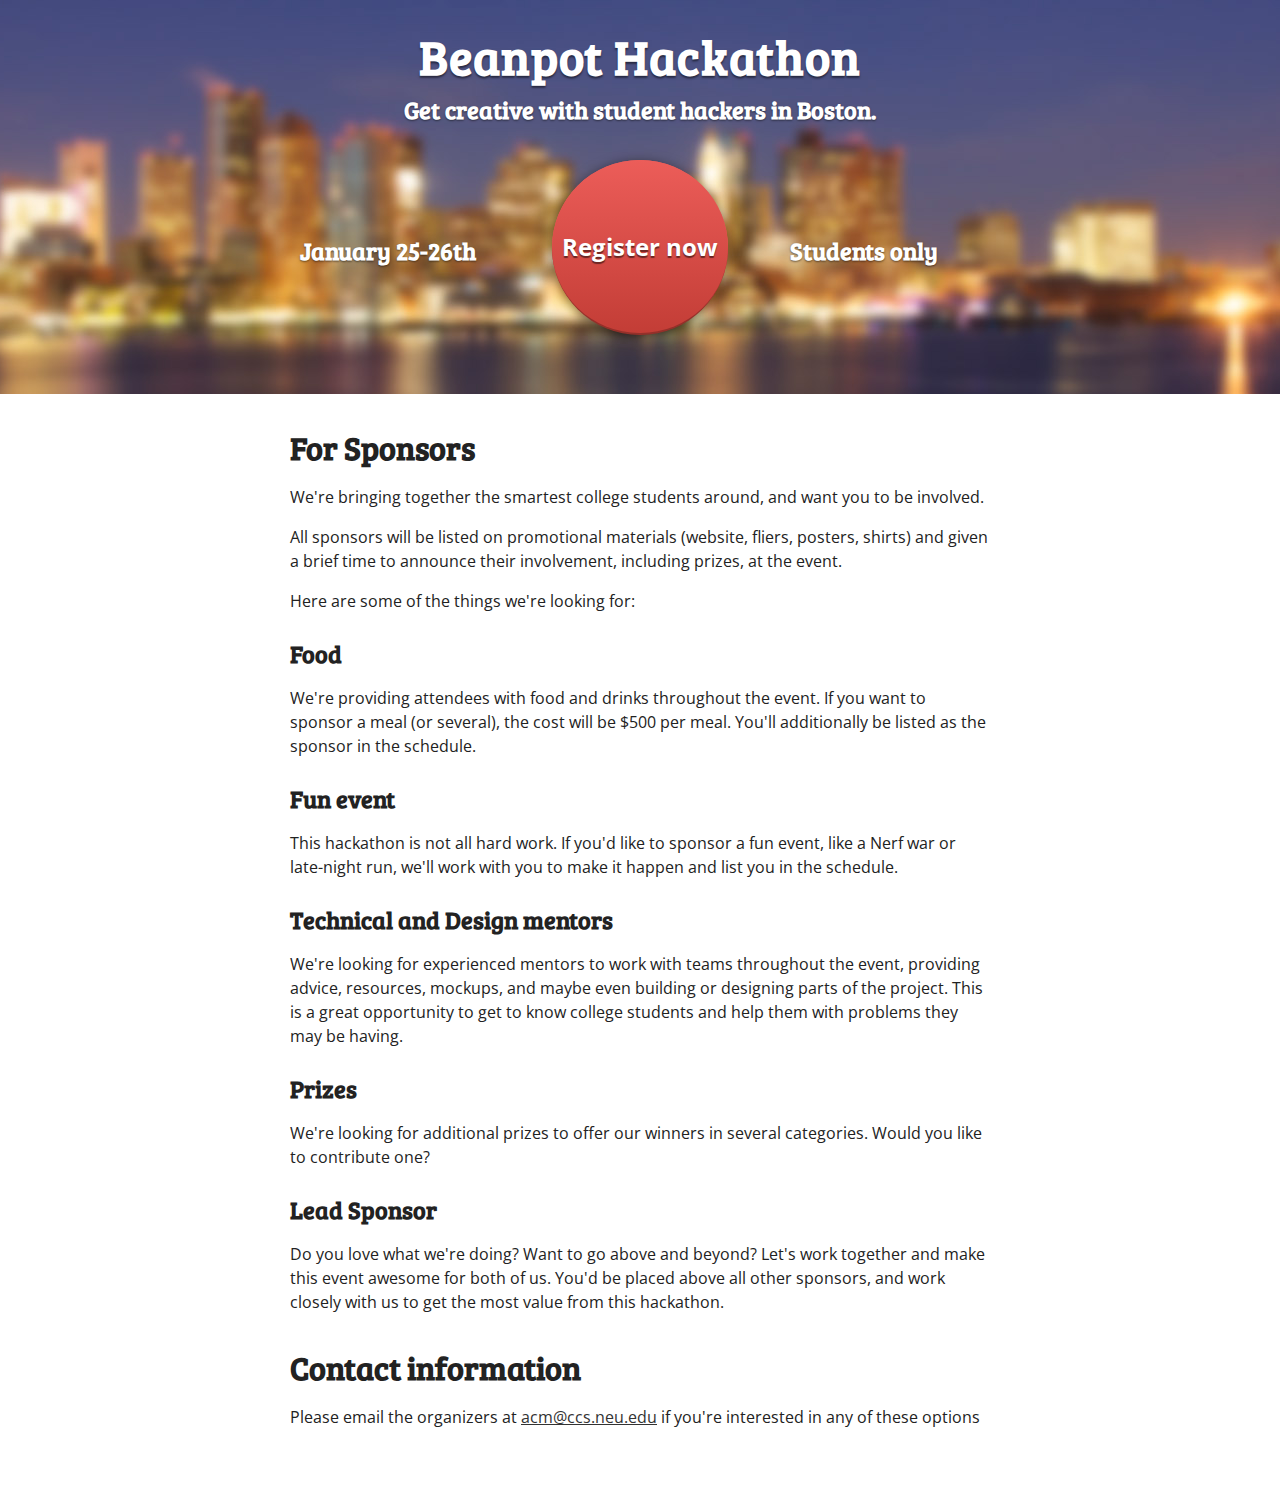
==== sponsors/index.html @ 758f2d74 "Initial hackbeanpot website" ====
<!DOCTYPE html>
<html dir="ltr" lang="en-US">
<head>

  <meta charset="utf-8">
  <title>Beanpot Hackathon for college students in Boston</title>
  <meta name="description" content="A hackathon for students in the Boston area to build awesome projects" />

  <meta property="og:title" content="Beanpot Hackathon on January 25th"/>
  <meta property="og:site_name" content="Beanpot Hackathon on January 25th"/>
  <meta property="og:type" content="og:website"/>
  <meta property="og:url" content="http://www.hackbeanpot.com"/>
  <meta property="twitter:url" content="http://www.hackbeanpot.com"/>
  <meta property="og:image" content="http://www.hackbeanpot.com/images/share.jpg"/>
  <meta property="twitter:title" content="Check out the Beanpot Hackathon for Boston students on January 25th at Microsoft NERD!" />
  <meta property="og:description"
        content="Hackathon for college students in Boston on January 25th at Microsoft NERD" />

  <link href='http://fonts.googleapis.com/css?family=Bree+Serif|Open+Sans' rel='stylesheet' type='text/css'>

  <meta name="viewport" content="width=800" id="viewport">

  <link rel="stylesheet" href="/css/normalize.css" type="text/css" media="screen" />
  <link rel="stylesheet" href="/css/style.css" type="text/css" media="screen" />

</head>
<body>
  <div id="background"></div>

  <div class="banner">
  <div class="container">
    <div class="content">
      <h1 class="logotext"><a href="/">Beanpot Hackathon</a></h1>
      <div class="details">
        <div class="message">
          <p class="large">Get creative with student hackers in Boston.</p>
          <p id="date" class="large">January 25-26th</p>
          <p id="slogan" class="large">Students only</p>
        </div>
      </div>

      <a id="register" href="http://hackbeanpot.eventbrite.com">Register now</a>
    </div>
  </div>
  </div>

  <div class="container">

    <h1>For Sponsors</h1>

    <p>
    We're bringing together the smartest college students around, and want you to be involved.
    </p>

    <p>All sponsors will be listed on promotional materials (website, fliers, posters, shirts) and given a brief time to announce their involvement, including prizes, at the event.</p>

    <p>Here are some of the things we're looking for:</p>

    <h2>Food</h2>

    <p>
    We're providing attendees with food and drinks throughout the event. If you want to sponsor a meal (or several), the cost will be $500 per meal. You'll additionally be listed as the sponsor in the schedule.
    </p>

    <h2>Fun event</h2>

    <p>This hackathon is not all hard work. If you'd like to sponsor a fun event, like a Nerf war or late-night run, we'll work with you to make it happen and list you in the schedule.</p>

    <h2>Technical and Design mentors</h2>

    <p>
    We're looking for experienced mentors to work with teams throughout the event, providing advice, resources, mockups, and maybe even building or designing parts of the project. This is a great opportunity to get to know college students and help them with problems they may be having.
    </p>

    <h2>Prizes</h2>

    <p>We're looking for additional prizes to offer our winners in several categories. Would you like to contribute one?</p>

    <h2>Lead Sponsor</h2>

    <p>Do you love what we're doing? Want to go above and beyond? Let's work together and make this event awesome for both of us. You'd be placed above all other sponsors, and work closely with us to get the most value from this hackathon.</p>

    <h1>Contact information</h1>

    <p>Please email the organizers at <a href="mailto:acm@ccs.neu.edu">acm@ccs.neu.edu</a> if you're interested in any of these options</p>

  </div>

<script type="text/javascript">

  var _gaq = _gaq || [];
  _gaq.push(['_setAccount', 'UA-37479160-1']);
  _gaq.push(['_trackPageview']);

  (function() {
    var ga = document.createElement('script'); ga.type = 'text/javascript'; ga.async = true;
    ga.src = ('https:' == document.location.protocol ? 'https://ssl' : 'http://www') + '.google-analytics.com/ga.js';
    var s = document.getElementsByTagName('script')[0]; s.parentNode.insertBefore(ga, s);
  })();

</script>

</body>
</html>
---- css/style.css ----
body {
  font-family: "Open Sans", "Helvetica Neue", Helvetica, Arial, sans-serif;
  color: #222;
  padding-bottom: 60px;
}
.container {
  width: 700px;
  margin: 0 auto;
}
a {
  color: #333;
}
h1,
h2,
h3 {
  font-family: "Bree Serif", "Open Sans", "Helvetica Neue", Helvetica, Arial, sans-serif;
}
h1,
h2 {
  margin-top: 1em;
  margin-bottom: 0.5em;
}
p {
  line-height: 1.5em;
}
.photo {
  width: 320px;
  height: 320px;
}
.content {
  position: relative;
  padding: 20px 0;
}
.banner {
  background-image: url("/images/background.jpg");
  background-repeat: no-repeat;
  background-attachment: fixed;
  background-position-x: center;
  padding-bottom: 210px;
  text-align: center;
}
.logotext {
  font-size: 48px;
  line-height: 1.5em;
  letter-spacing: 1px;
  margin: 0;
  text-shadow: 0 2px 2px rgba(0,0,0,0.5);
}
.logotext,
.logotext a {
  color: #fff;
  text-decoration: none;
}
.details,
.details a {
  color: #fff;
  text-shadow: 0 1px 2px rgba(0,0,0,0.5);
}
.details .large,
.details .medium,
.details .small {
  margin: 0;
  margin-bottom: 1em;
}
.details .large,
.details .medium {
  font-family: "Bree Serif", "Open Sans", "Helvetica Neue", Helvetica, Arial, sans-serif;
}
.details .large {
  font-size: 24px;
  font-weight: bold;
  margin-bottom: 1.5em;
}
.details .medium,
.details .small {
  font-family: "Open Sans", "Open Sans", "Helvetica Neue", Helvetica, Arial, sans-serif;
}
.details .medium {
  font-weight: 600;
  line-height: 1.4em;
}
#date {
  position: absolute;
  left: 10px;
  top: 233px;
}
#slogan {
  position: absolute;
  left: 500px;
  top: 233px;
}
#register {
  position: absolute;
  left: 50%;
  margin-left: -88px;
  top: 160px;
  font-size: 24px;
  font-weight: bold;
  padding: 70px 10px;
  background-color: #ec5d59;
  background-image: -moz-linear-gradient(top, #ec5d59 0%, #c33d36 100%);
  background-image: -webkit-gradient(linear, left top, left bottom, color-stop(0%, #ec5d59), color-stop(100%, #c33d36));
  background-image: -webkit-linear-gradient(top, #ec5d59 0%, #c33d36 100%);
  background-image: -ms-linear-gradient(top, #ec5d59 0%, #c33d36 100%);
  background-image: -o-linear-gradient(top, #ec5d59 0%, #c33d36 100%);
  background-image: linear-gradient(to bottom, #ec5d59 0%, #c33d36 100%);
  background-repeat: repeat-x;
  border: none;
  border-bottom: 2px solid #94302a;
  text-shadow: rgba(0,0,0,0.5) 0 2px 1px;
  border-radius: 6px;
  border-radius: 100px;
  font-weight: bold;
  color: #fff;
  text-decoration: none;
  box-shadow: 0 2px 12px 0 rgba(0,0,0,0.5);
}
#register:hover {
  -webkit-transition: background-position 0.2s linear;
  -moz-transition: background-position 0.2s linear;
  -ms-transition: background-position 0.2s linear;
  -o-transition: background-position 0.2s linear;
  transition: background-position 0.2s linear;
  background-position: 0 -15px;
  background-color: #c33d36;
}
.social {
  position: absolute;
  top: 360px;
  left: 50%;
  margin-left: -84px;
  padding: 0;
}
.social,
.social a {
  color: #ccc;
}
.social .fb-like,
.social .twitter-share-button {
  vertical-align: middle;
}
.social .fb-like {
  margin-right: 10px;
}
#map {
  float: right;
}
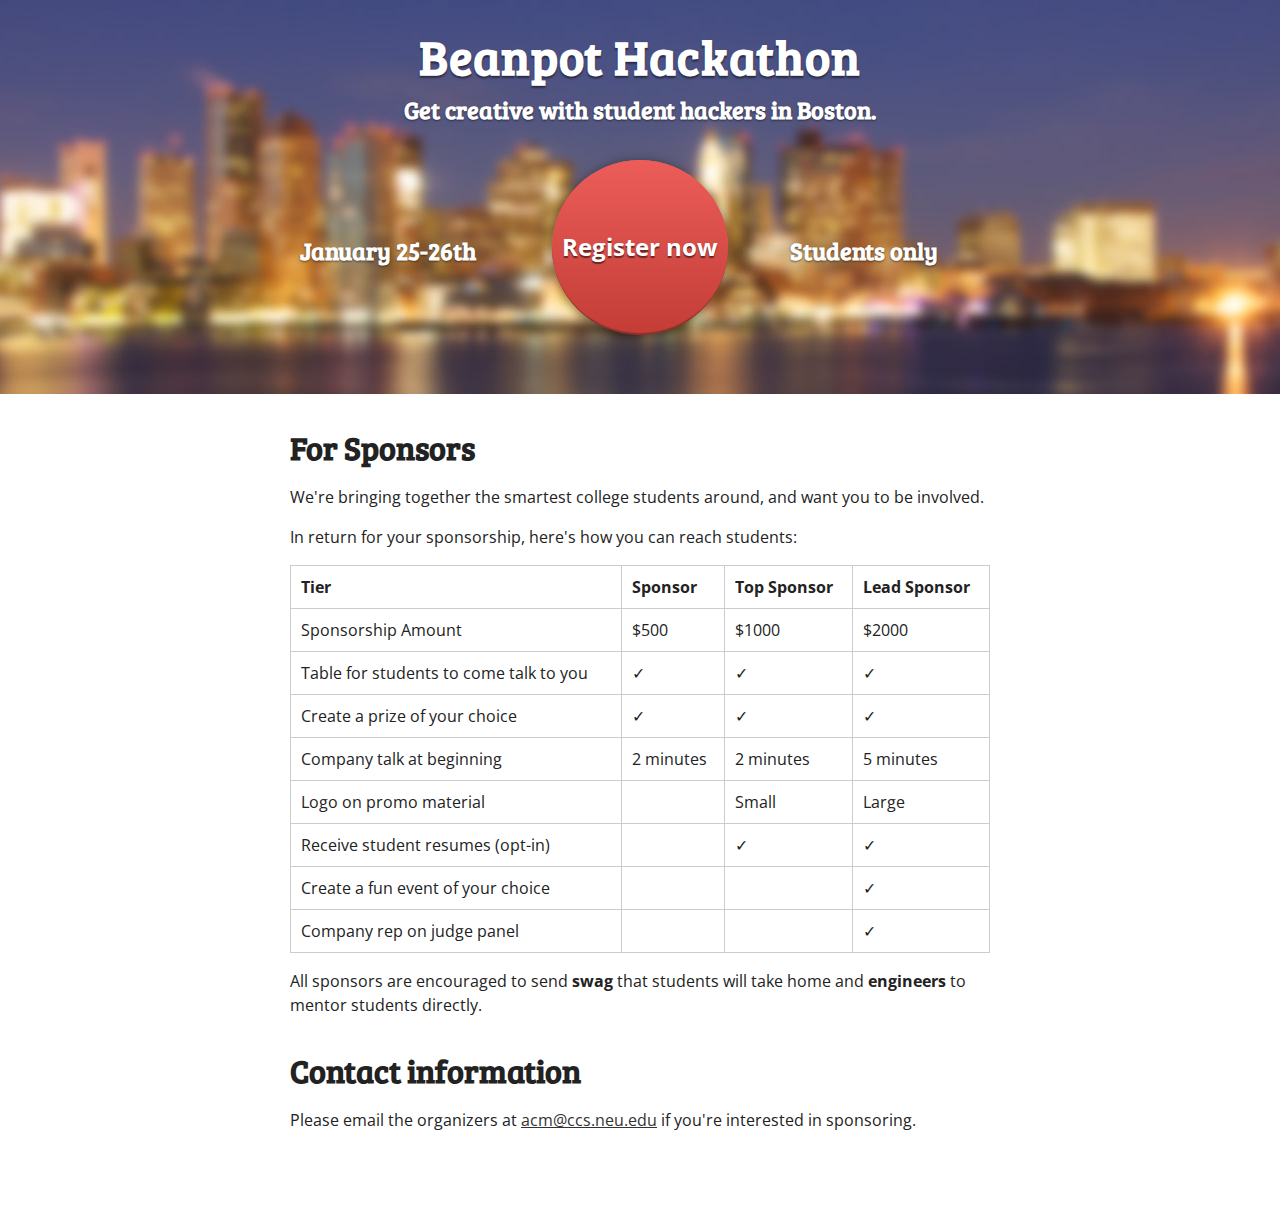
==== commit f57227d1: "Turn sponsors page into table" ====
--- a/sponsors/index.html
+++ b/sponsors/index.html
@@ -52,37 +52,70 @@
     We're bringing together the smartest college students around, and want you to be involved.
     </p>
 
-    <p>All sponsors will be listed on promotional materials (website, fliers, posters, shirts) and given a brief time to announce their involvement, including prizes, at the event.</p>
+    <p>In return for your sponsorship, here's how you can reach students:</p>
 
-    <p>Here are some of the things we're looking for:</p>
+    <table id="comparison">
+      <thead>
+        <td>Tier</td>
+        <td>Sponsor</td>
+        <td>Top Sponsor</td>
+        <td>Lead Sponsor</td>
+      </thead>
+      <tr>
+        <td>Sponsorship Amount</td>
+        <td>$500</td>
+        <td>$1000</td>
+        <td>$2000</td>
+      </tr>
+      <tr>
+        <td>Table for students to come talk to you</td>
+        <td>&#x2713;</td>
+        <td>&#x2713;</td>
+        <td>&#x2713;</td>
+      </tr>
+      <tr>
+        <td>Create a prize of your choice</td>
+        <td>&#x2713;</td>
+        <td>&#x2713;</td>
+        <td>&#x2713;</td>
+      </tr>
+      <tr>
+        <td>Company talk at beginning</td>
+        <td>2 minutes</td>
+        <td>2 minutes</td>
+        <td>5 minutes</td>
+      </tr>
+      <tr>
+        <td>Logo on promo material</td>
+        <td></td>
+        <td>Small</td>
+        <td>Large</td>
+      </tr>
+      <tr>
+        <td>Receive student resumes (opt-in)</td>
+        <td></td>
+        <td>&#x2713;</td>
+        <td>&#x2713;</td>
+      </tr>
+      <tr>
+        <td>Create a fun event of your choice</td>
+        <td></td>
+        <td></td>
+        <td>&#x2713;</td>
+      </tr>
+      <tr>
+        <td>Company rep on judge panel</td>
+        <td></td>
+        <td></td>
+        <td>&#x2713;</td>
+      </tr>
+    </table>
 
-    <h2>Food</h2>
-
-    <p>
-    We're providing attendees with food and drinks throughout the event. If you want to sponsor a meal (or several), the cost will be $500 per meal. You'll additionally be listed as the sponsor in the schedule.
-    </p>
-
-    <h2>Fun event</h2>
-
-    <p>This hackathon is not all hard work. If you'd like to sponsor a fun event, like a Nerf war or late-night run, we'll work with you to make it happen and list you in the schedule.</p>
-
-    <h2>Technical and Design mentors</h2>
-
-    <p>
-    We're looking for experienced mentors to work with teams throughout the event, providing advice, resources, mockups, and maybe even building or designing parts of the project. This is a great opportunity to get to know college students and help them with problems they may be having.
-    </p>
-
-    <h2>Prizes</h2>
-
-    <p>We're looking for additional prizes to offer our winners in several categories. Would you like to contribute one?</p>
-
-    <h2>Lead Sponsor</h2>
-
-    <p>Do you love what we're doing? Want to go above and beyond? Let's work together and make this event awesome for both of us. You'd be placed above all other sponsors, and work closely with us to get the most value from this hackathon.</p>
+    <p>All sponsors are encouraged to send <b>swag</b> that students will take home</li> and <b>engineers</b> to mentor students directly.</p>
 
     <h1>Contact information</h1>
 
-    <p>Please email the organizers at <a href="mailto:acm@ccs.neu.edu">acm@ccs.neu.edu</a> if you're interested in any of these options</p>
+    <p>Please email the organizers at <a href="mailto:acm@ccs.neu.edu">acm@ccs.neu.edu</a> if you're interested in sponsoring.</p>
 
   </div>
 
--- a/css/style.css
+++ b/css/style.css
@@ -145,3 +145,19 @@
 #map {
   float: right;
 }
+.sponsors a {
+  display: inline-block;
+  margin-right: 40px;
+  margin-bottom: 40px;
+}
+#comparison {
+  width: 100%;
+  border: 1px solid #ccc;
+}
+#comparison thead {
+  font-weight: bold;
+}
+#comparison td {
+  border: 1px solid #ccc;
+  padding: 10px;
+}
